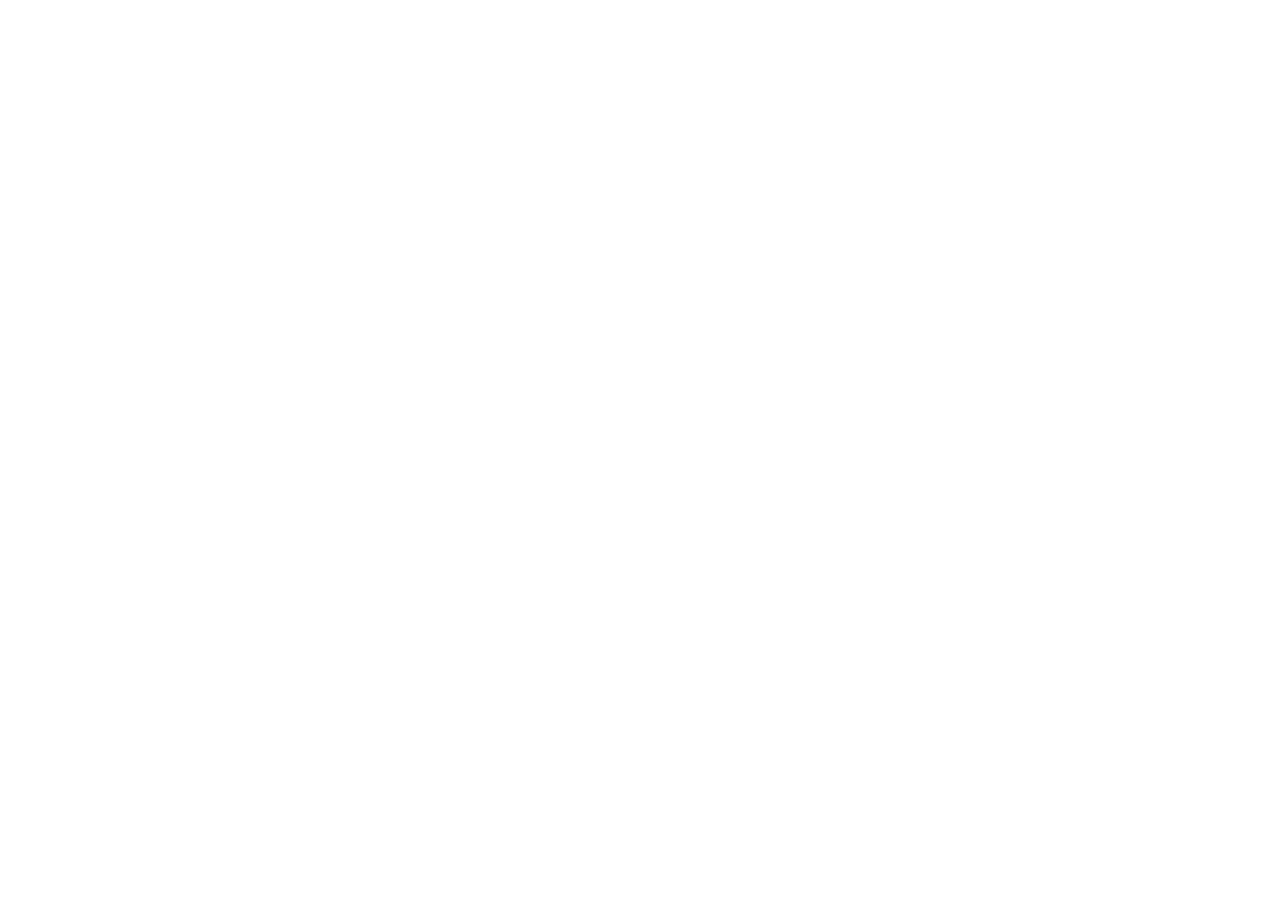
==== index.html @ 1501bc68 "Creación de carpeta y archivos" ====
<!DOCTYPE html>
<html lang="en" dir="ltr">
  <head>
    <meta charset="utf-8">
    <meta name="viewport" content="width=device-width,user-scalable=no,initial-scale=1.0">
    <link rel="stylesheet" href="css/estilos.css">
    <title></title>
  </head>
  <body>

  </body>
</html>
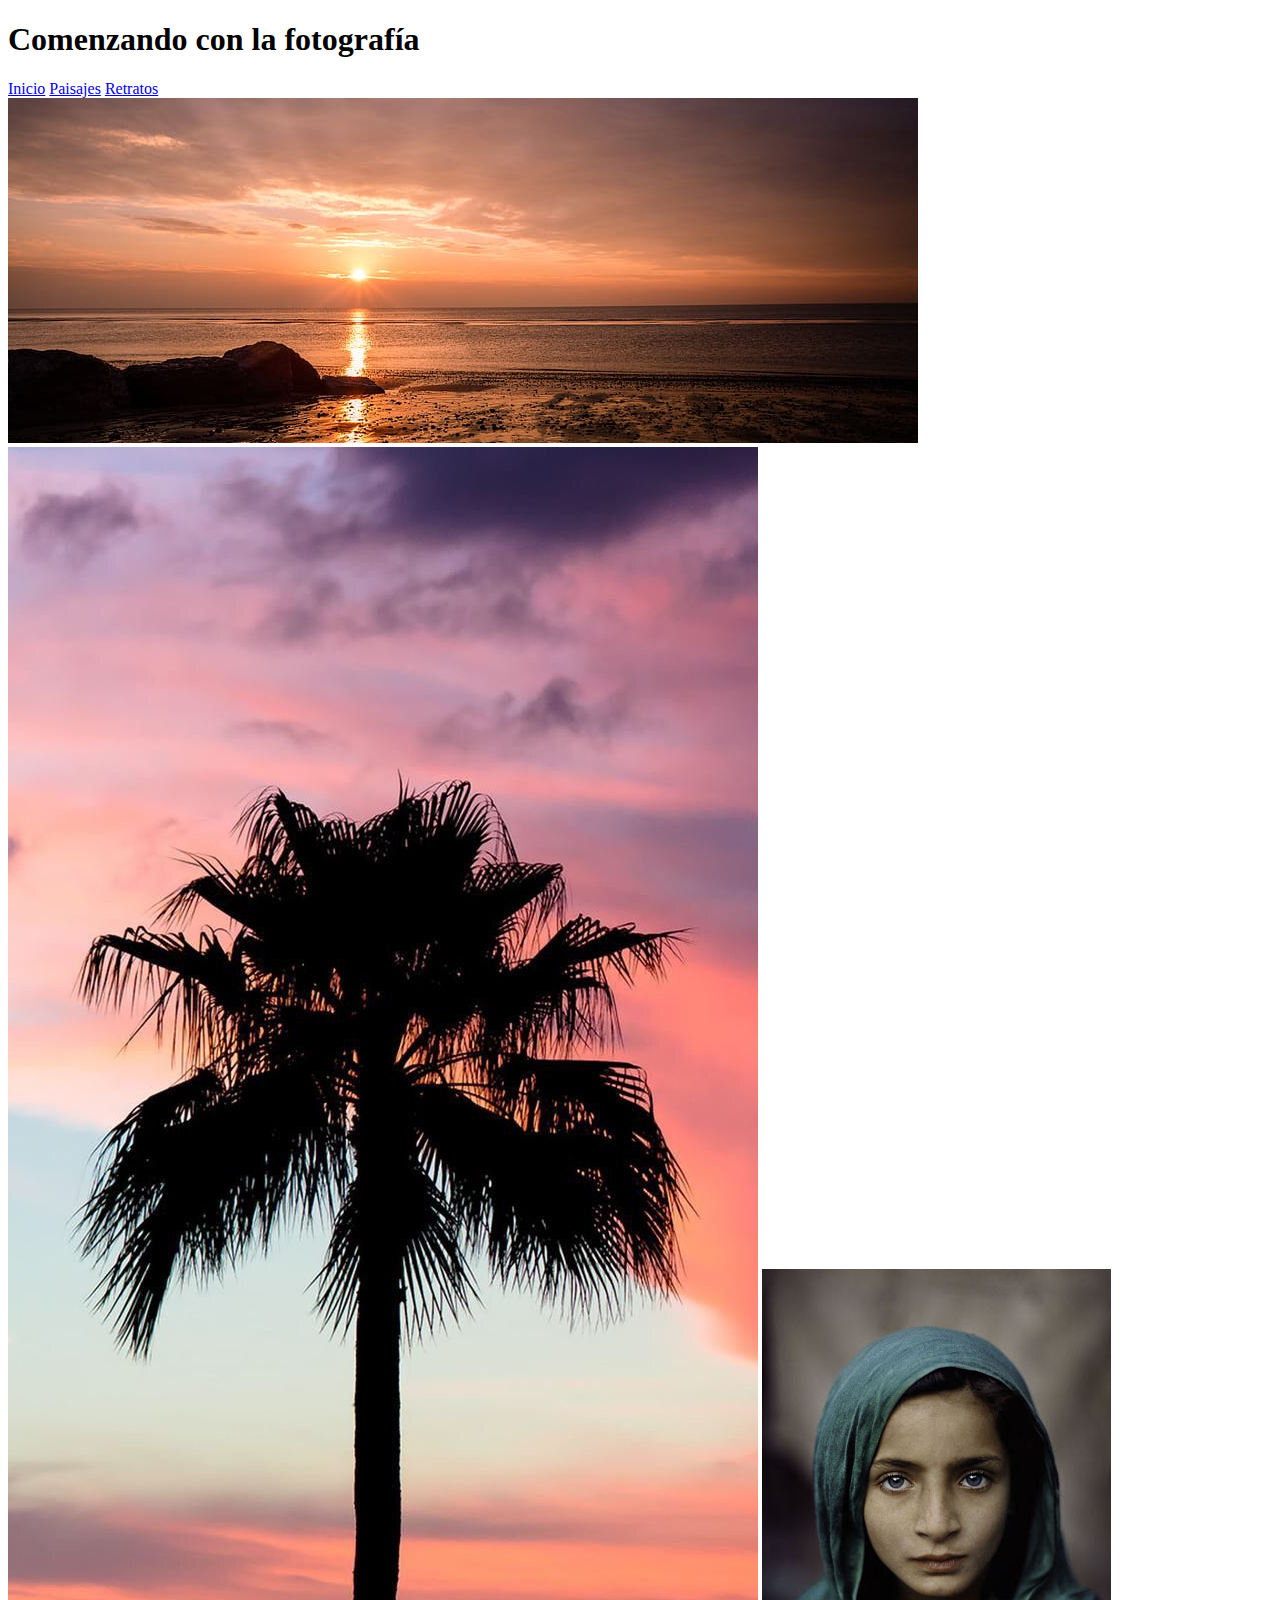
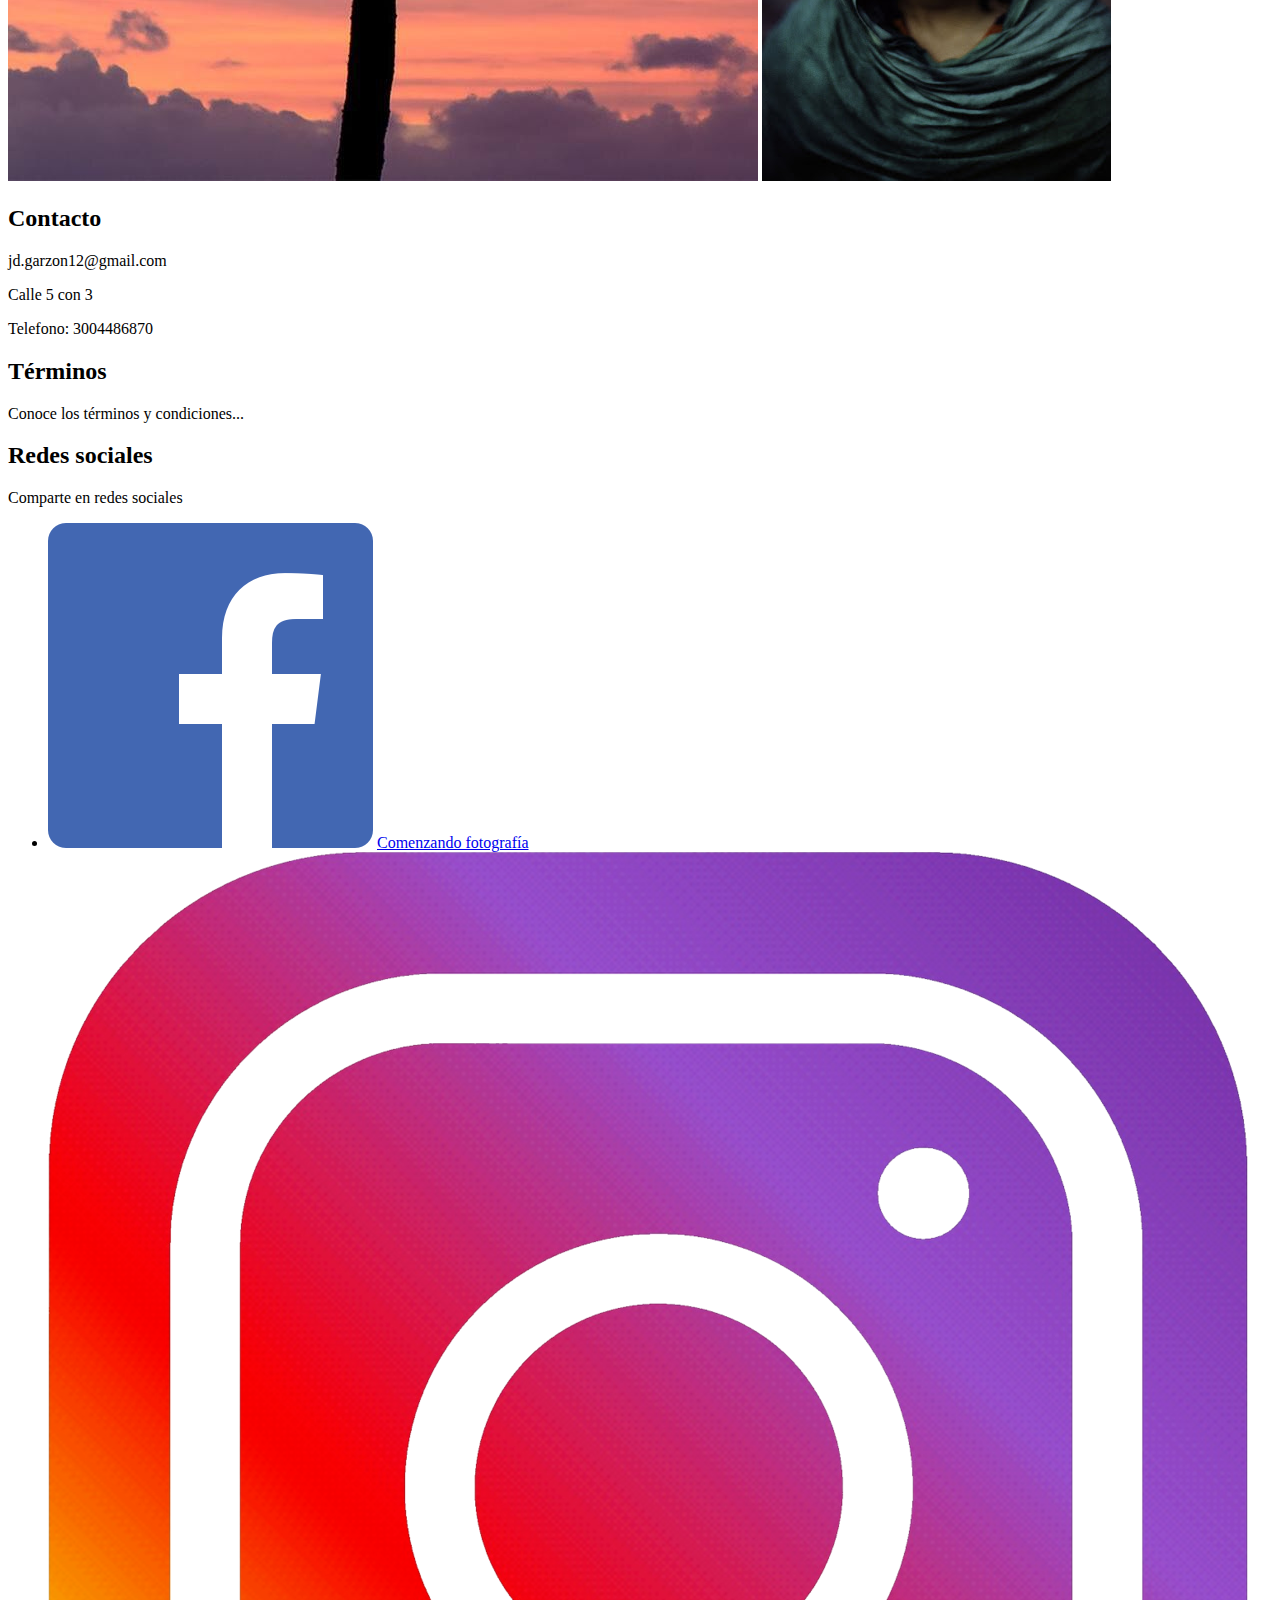
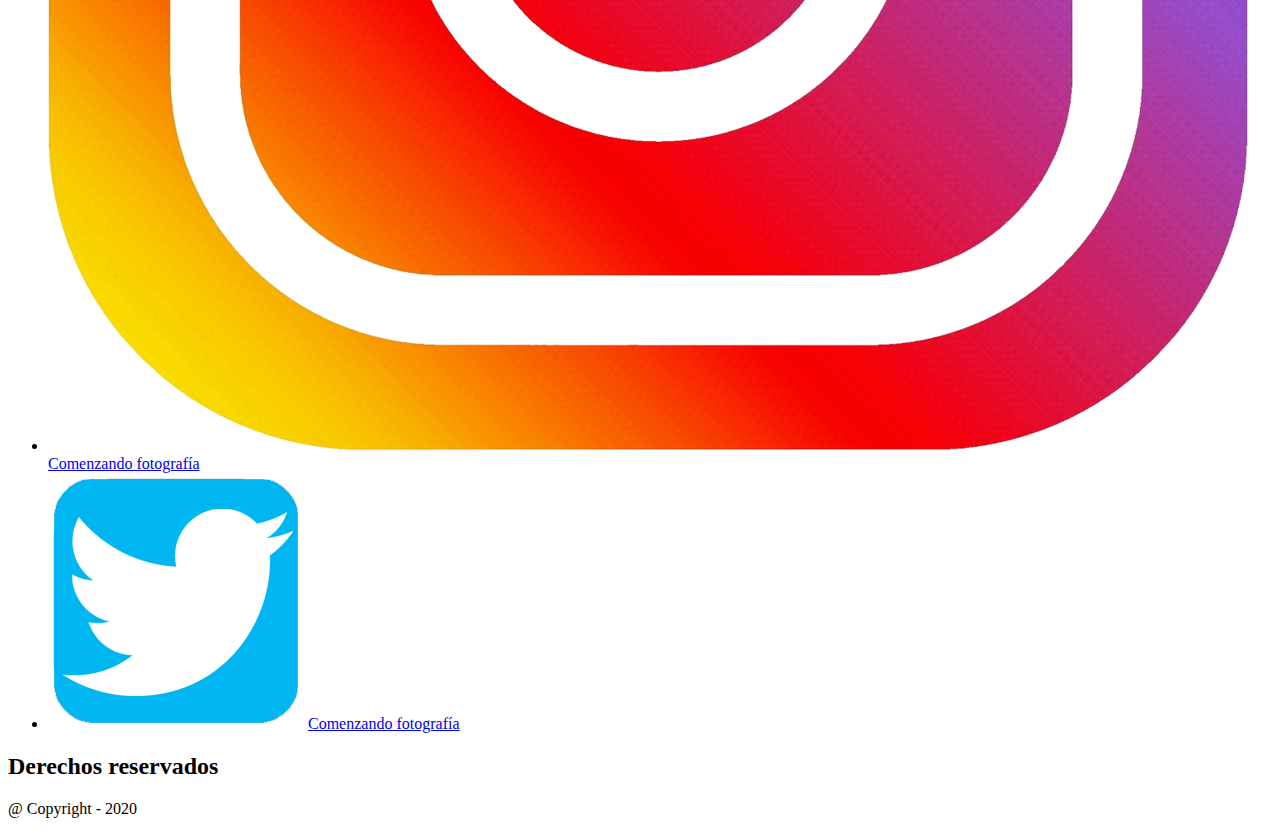
==== commit 1d2ae0ba: "html pagina principal" ====
--- a/index.html
+++ b/index.html
@@ -4,9 +4,75 @@
     <meta charset="utf-8">
     <meta name="viewport" content="width=device-width,user-scalable=no,initial-scale=1.0">
     <link rel="stylesheet" href="css/estilos.css">
-    <title></title>
+    <title>Comenzando con la fotografía</title>
   </head>
   <body>
 
+
+    <header>
+      <h1>Comenzando con la fotografía</h1>
+      <nav>
+        <a href="#">Inicio</a>
+        <a href="paisajes.html">Paisajes</a>
+        <a href="retratos.html">Retratos</a>
+      </nav>
+    </header>
+
+
+
+    <section>
+      <div class="">
+        <img src="img/paisaje1.jpg" id="paisaje1">
+      </div>
+      <div class="">
+        <img src="img/paisaje2.jpg" id="paisaje2">
+        <img src="img/retrato1.jpg" id="retrato1">
+      </div>
+    </section>
+
+
+
+    <footer>
+
+      <div class="">
+        <h2>Contacto</h2>
+        <p>jd.garzon12@gmail.com</p>
+        <p>Calle 5 con 3</p>
+        <p>Telefono: 3004486870</p>
+      </div>
+
+      <div class="">
+        <h2>Términos</h2>
+        <p>Conoce los términos y condiciones...</p>
+      </div>
+
+      <div class="">
+        <h2>Redes sociales</h2>
+        <p>Comparte en redes sociales</p>
+        <ul>
+          <li>
+            <img src="img/logo_facebook.png">
+            <a href="https://www.facebook.com/">Comenzando fotografía</a>
+          </li>
+          <li>
+            <img src="img/logo_instagram.png">
+            <a href="https://twitter.com/?lang=es">Comenzando fotografía</a>
+          </li>
+          <li>
+            <img src="img/logo_twitter.png">
+            <a href="https://www.instagram.com/?hl=es-la">Comenzando fotografía</a>
+          </li>
+        </ul>
+      </div>
+
+      <div class="">
+        <h2>Derechos reservados</h2>
+        <p>@ Copyright - 2020</p>
+      </div>
+      
+    </footer>
+
+
+
   </body>
 </html>
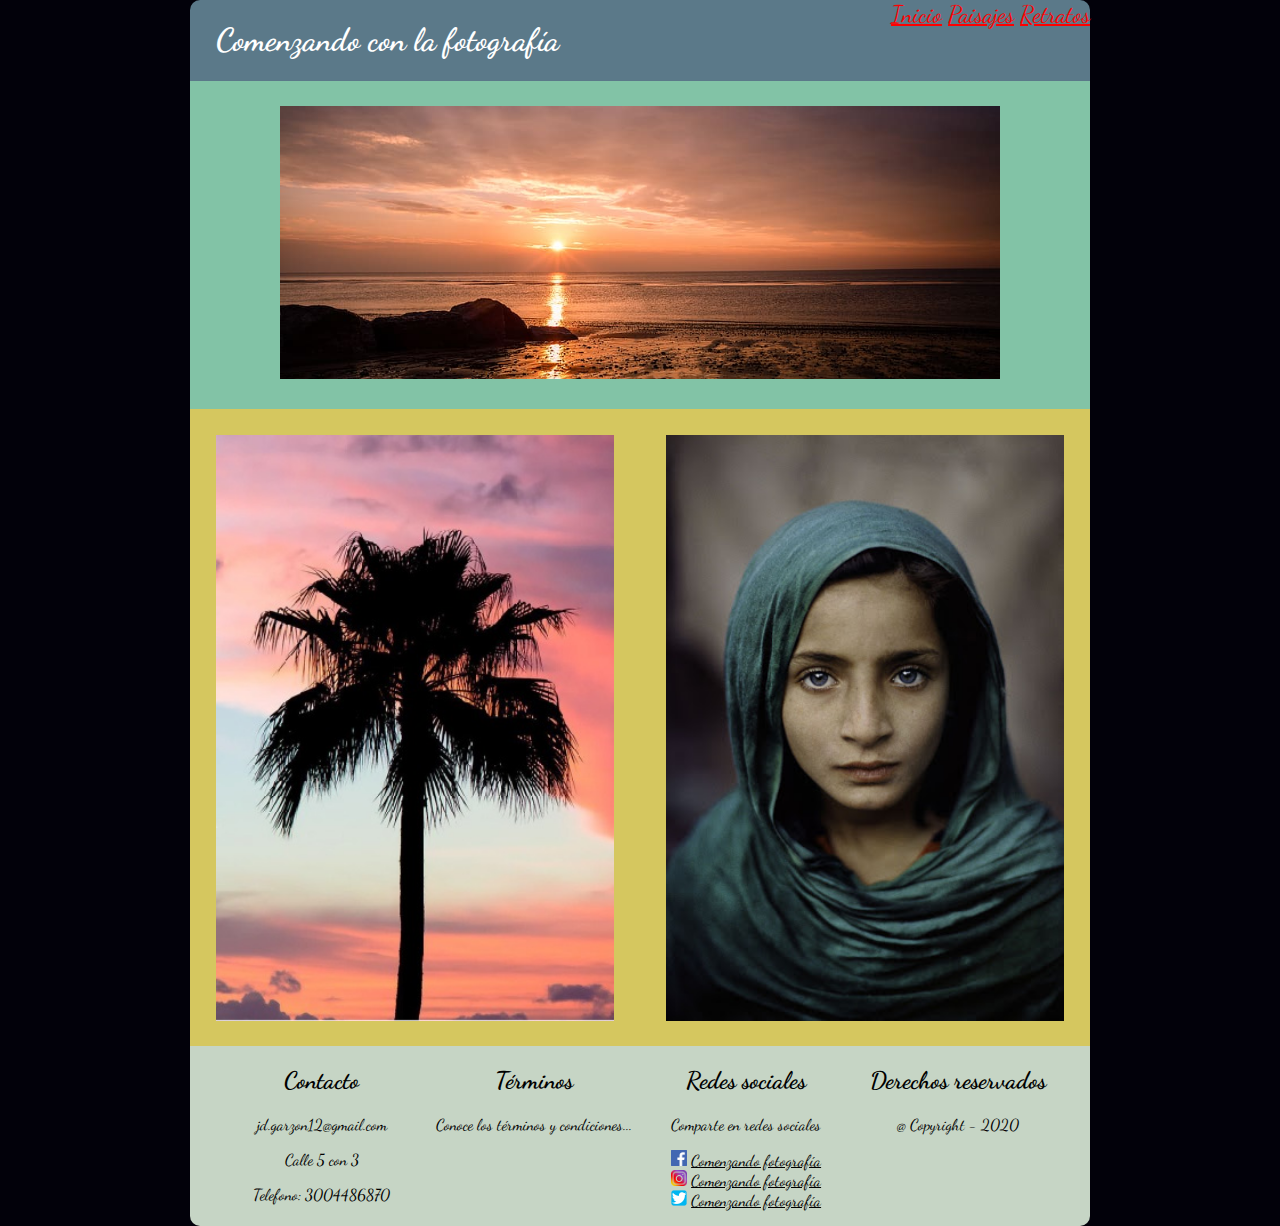
==== commit 75b9025c: "Diseño base pagina principal" ====
--- a/index.html
+++ b/index.html
@@ -3,76 +3,75 @@
   <head>
     <meta charset="utf-8">
     <meta name="viewport" content="width=device-width,user-scalable=no,initial-scale=1.0">
+    <link href="https://fonts.googleapis.com/css?family=Dancing+Script&display=swap" rel="stylesheet">
     <link rel="stylesheet" href="css/estilos.css">
     <title>Comenzando con la fotografía</title>
   </head>
   <body>
 
-
+  <div id="contenido" role="main">
     <header>
       <h1>Comenzando con la fotografía</h1>
       <nav>
-        <a href="#">Inicio</a>
-        <a href="paisajes.html">Paisajes</a>
-        <a href="retratos.html">Retratos</a>
+        <a href="index.html" target="_blank">Inicio</a>
+        <a href="paisajes.html" target="_blank">Paisajes</a>
+        <a href="retratos.html" target="_blank">Retratos</a>
       </nav>
     </header>
 
 
 
-    <section>
-      <div class="">
-        <img src="img/paisaje1.jpg" id="paisaje1">
-      </div>
-      <div class="">
-        <img src="img/paisaje2.jpg" id="paisaje2">
-        <img src="img/retrato1.jpg" id="retrato1">
-      </div>
-    </section>
+    <div class="imagen1">
+      <img src="img/paisaje1.jpg" id="paisaje1">
+    </div>
+
+    <div class="imagen2">
+      <img src="img/paisaje2.jpg" id="paisaje2">
+      <img src="img/retrato1.jpg" id="retrato1">
+    </div>
 
 
 
     <footer>
 
-      <div class="">
+      <div class="contacto">
         <h2>Contacto</h2>
         <p>jd.garzon12@gmail.com</p>
         <p>Calle 5 con 3</p>
         <p>Telefono: 3004486870</p>
       </div>
 
-      <div class="">
+      <div class="terminos">
         <h2>Términos</h2>
         <p>Conoce los términos y condiciones...</p>
       </div>
 
-      <div class="">
+      <div class="redessociales">
         <h2>Redes sociales</h2>
         <p>Comparte en redes sociales</p>
         <ul>
           <li>
             <img src="img/logo_facebook.png">
-            <a href="https://www.facebook.com/">Comenzando fotografía</a>
+            <a href="https://www.facebook.com/" target="_blank">Comenzando fotografía</a>
           </li>
           <li>
             <img src="img/logo_instagram.png">
-            <a href="https://twitter.com/?lang=es">Comenzando fotografía</a>
+            <a href="https://twitter.com/?lang=es" target="_blank">Comenzando fotografía</a>
           </li>
           <li>
             <img src="img/logo_twitter.png">
-            <a href="https://www.instagram.com/?hl=es-la">Comenzando fotografía</a>
+            <a href="https://www.instagram.com/?hl=es-la" target="_blank">Comenzando fotografía</a>
           </li>
         </ul>
       </div>
 
-      <div class="">
+      <div class="derechosreservados">
         <h2>Derechos reservados</h2>
         <p>@ Copyright - 2020</p>
       </div>
-      
+
     </footer>
 
-
-
-  </body>
+    </div>
+    </body>
 </html>
--- a/css/estilos.css
+++ b/css/estilos.css
@@ -0,0 +1,112 @@
+body
+{
+  width: 100%;
+  margin: 0px;
+  color: white;
+  font-family: 'Dancing Script', cursive;
+  background-color: #02010a;
+}
+a
+{
+  color: white;
+}
+
+#contenido
+{
+  width: 900px;
+  margin-left: auto;
+  margin-right: auto;
+  box-sizing: border-box;
+}
+
+
+
+
+header
+{
+  width: 100%;
+  background: #5b7989;
+  display: flex;
+  flex-direction: row;
+  border-radius: 10px 10px 0px 0px;
+}
+header h1
+{
+  font-size: 2em;
+  width: 50%;
+  margin-left: 2vw;
+}
+header nav
+{
+  font-size: 1.5em;
+  text-align: right;
+  width: 50%;
+}
+header nav a
+{
+  color: red;
+line-height: 100%;
+}
+
+
+
+
+.imagen1
+{
+  width: 100%;
+  background: #82c3a6;
+  text-align: center;
+}
+.imagen2
+{
+  width: 100%;
+  background: #d5c75f;
+  -webkit-display:flex;
+  display: flex;
+  flex-flow: row;
+}
+.imagen1 img
+{
+  width: 80%;
+  padding: 2vw;
+}
+.imagen2 img
+{
+  width: 50%;
+  padding: 2vw;
+}
+
+
+
+
+footer
+{
+  color: black;
+  background: #C6d5c5;
+  border-radius: 0px 0px 10px 10px;
+  -webkit-display:flex;
+  display: flex;
+  flex-flow: row;
+  padding: 0 2vw;
+}
+footer ul
+{
+  padding: 0;
+}
+footer li
+{
+  list-style: none;
+}
+footer div
+{
+  width: 25%;
+  text-align: center;
+}
+footer a
+{
+  color: black;
+}
+.redessociales img
+{
+  width: 1em;
+}
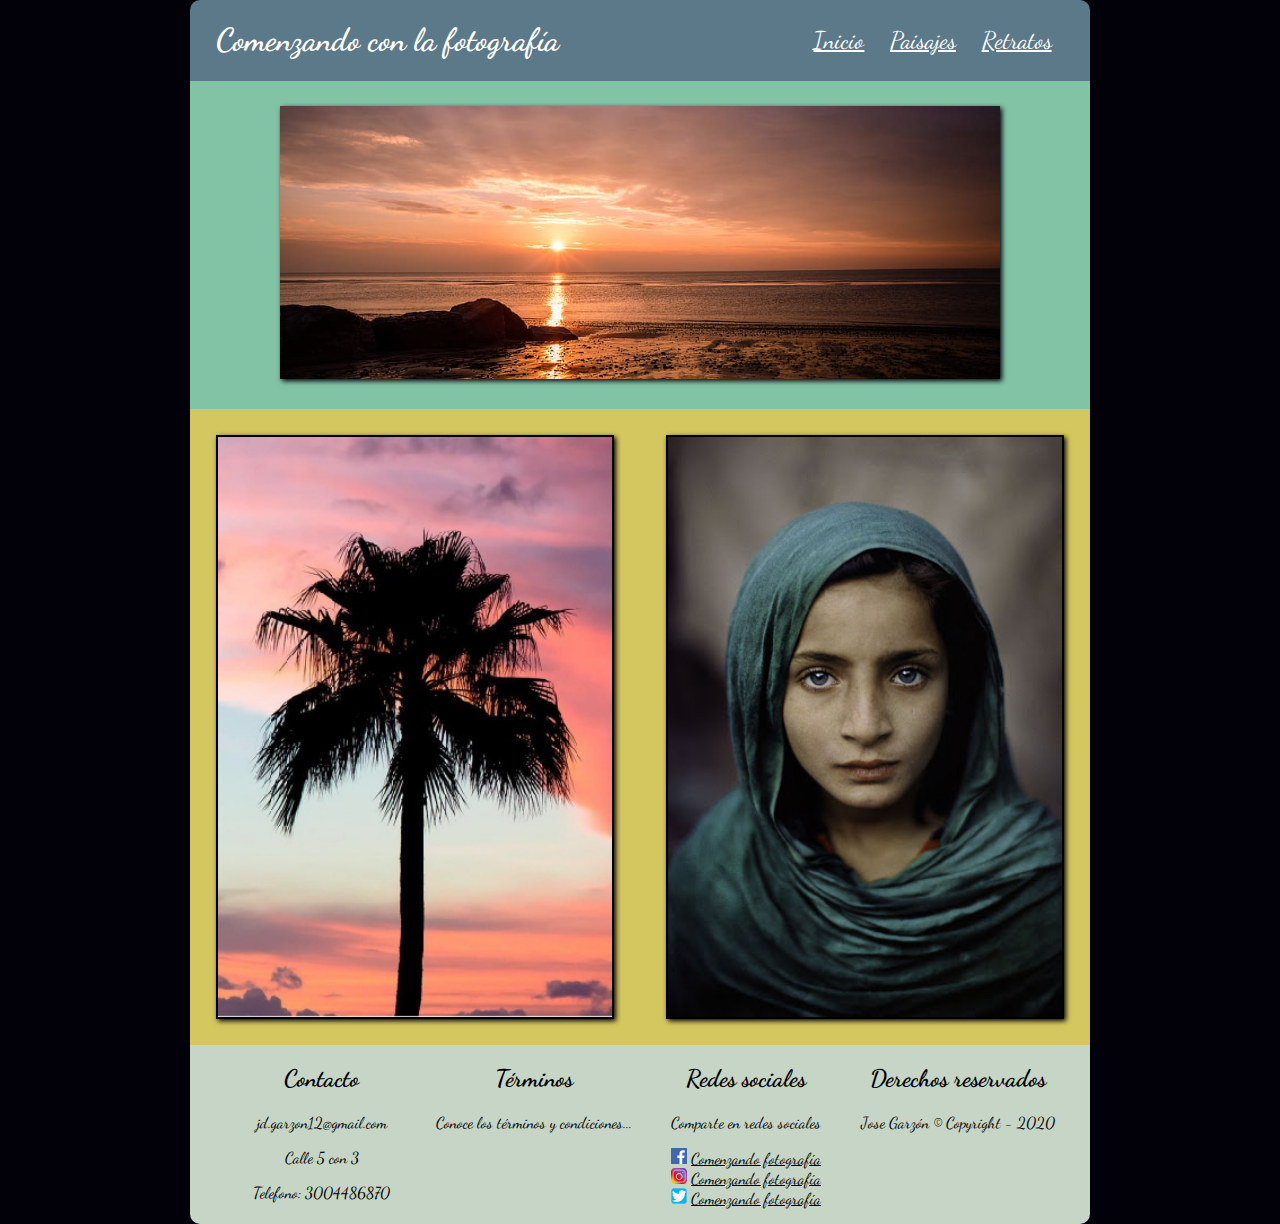
==== commit 3cd68f21: "Paginas paisajes y retratos" ====
--- a/index.html
+++ b/index.html
@@ -67,7 +67,7 @@
 
       <div class="derechosreservados">
         <h2>Derechos reservados</h2>
-        <p>@ Copyright - 2020</p>
+        <p>Jose Garzón © Copyright - 2020</p>
       </div>
 
     </footer>
--- a/css/estilos.css
+++ b/css/estilos.css
@@ -20,36 +20,53 @@
 }
 
 
-
+/*Estilos de header*/
 
 header
 {
   width: 100%;
   background: #5b7989;
-  display: flex;
-  flex-direction: row;
   border-radius: 10px 10px 0px 0px;
+  display: -webkit-flex;
+  display: -ms-flexbox;
+  display: flex;
+  justify-content: space-between;
+  animation-name: rebote;
+  animation-duration: 2s;
 }
 header h1
 {
   font-size: 2em;
-  width: 50%;
   margin-left: 2vw;
 }
 header nav
 {
   font-size: 1.5em;
-  text-align: right;
-  width: 50%;
+  margin-right: 2vw;
+  display: -webkit-flex;
+  display: -ms-flexbox;
+  display: flex;
+  align-items: center;
 }
 header nav a
 {
-  color: red;
-line-height: 100%;
-}
-
-
-
+  margin: 1vw;
+}
+@-webkit-keyframes rebote
+{
+  0%{
+    margin-top: 150%;
+  }
+  60%{
+    margin-top: -5%;
+  }
+  100%{
+    margin-top: 0%;
+  }
+}
+
+
+/*Estilos de cuerpo*/
 
 .imagen1
 {
@@ -61,30 +78,65 @@
 {
   width: 100%;
   background: #d5c75f;
-  -webkit-display:flex;
+  display: -webkit-flex;
+  display: -ms-flexbox;
   display: flex;
   flex-flow: row;
 }
 .imagen1 img
 {
   width: 80%;
-  padding: 2vw;
+  margin: 2vw;
+  padding: 0;
+  box-shadow: 2px 2px 5px #02010a;
 }
 .imagen2 img
 {
   width: 50%;
-  padding: 2vw;
-}
-
-
-
+  margin: 2vw;
+  padding: 0;
+  border: 2px solid black;
+  box-shadow: 2px 2px 5px #02010a;
+}
+#paisaje2:hover
+{
+  animation-name: paisaje2;
+  animation-duration: 2s;
+}
+#retrato1:hover
+{
+  animation-name: retrato1;
+  animation-duration: 2s;
+}
+@-webkit-keyframes paisaje2
+{
+  from{
+    transform: rotate(0deg);
+  }
+  to{
+    transform: rotate(10deg);
+  }
+}
+@-webkit-keyframes retrato1
+{
+  from{
+    transform: translate(0);
+  }
+  to{
+    transform: translate(20px, -5px);
+  }
+}
+
+
+/*Estilos del footer*/
 
 footer
 {
   color: black;
   background: #C6d5c5;
   border-radius: 0px 0px 10px 10px;
-  -webkit-display:flex;
+  display: -webkit-flex;
+  display: -ms-flexbox;
   display: flex;
   flex-flow: row;
   padding: 0 2vw;
@@ -92,6 +144,10 @@
 footer ul
 {
   padding: 0;
+  display: -webkit-flex;
+  display: -ms-flexbox;
+  display: flex;
+  flex-flow: column;
 }
 footer li
 {
@@ -109,4 +165,53 @@
 .redessociales img
 {
   width: 1em;
-}
+  margin: 0;
+  padding: 0;
+}
+
+/* estilo de los links*/
+
+header a:dir(index.html)
+{
+  text-decoration: none;
+}
+
+
+
+/*Elementos especificos de Pagina de paisajes*/
+
+
+#fotospaisajes
+{
+  box-sizing: border-box;
+  display: -webkit-flex;
+  display: -ms-flexbox;
+  display: flex;
+  flex-wrap: wrap;
+}
+.pagfotospaisajes
+{
+  background: #d5c75f;
+  padding: 2vw;
+}
+div img
+{
+  box-sizing: border-box;
+  padding: 2vw;
+  width: 33%;
+}
+.img1
+{
+  -webkit-filter: blur(10px);
+  filter: blur(10px);
+}
+.img2, .img4, .img6
+{
+  -webkit-filter: grayscale(100%);
+  filter: grayscale(100%);
+}
+.img3
+{
+  -webkit-filter: sepia(90%);
+  filter: sepia(90%);
+}
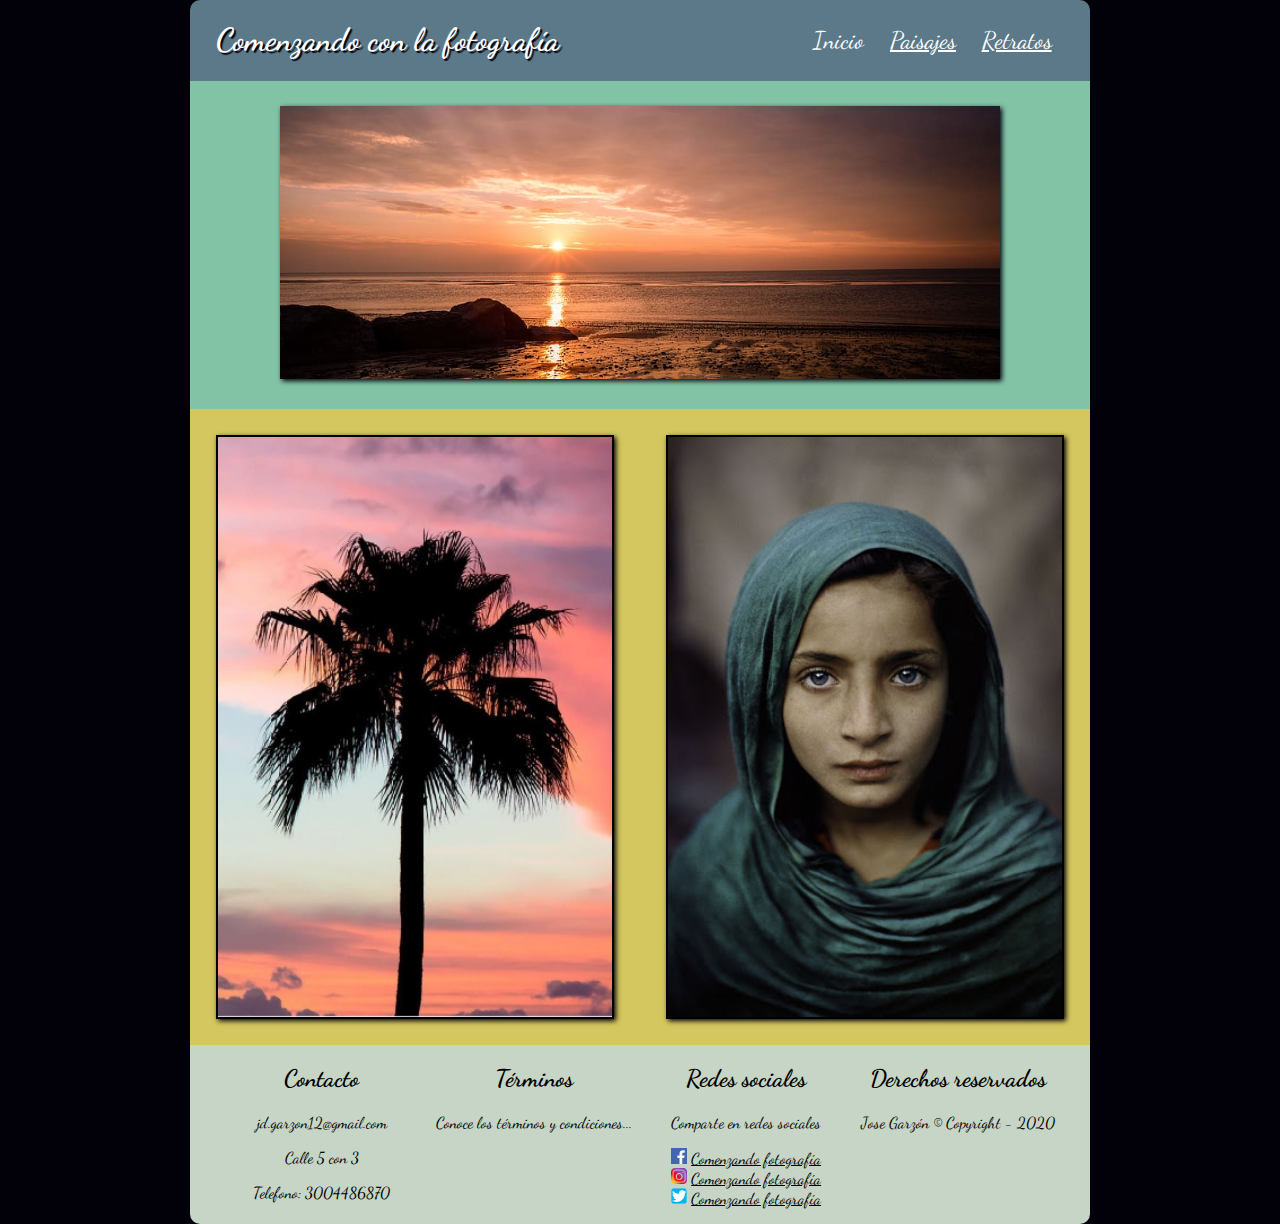
==== commit c5d27966: "terminé la página, guardo para optimizarla para dispositivos moviles" ====
--- a/index.html
+++ b/index.html
@@ -13,7 +13,7 @@
     <header>
       <h1>Comenzando con la fotografía</h1>
       <nav>
-        <a href="index.html" target="_blank">Inicio</a>
+        <a href="index.html" target="_blank" id="link1">Inicio</a>
         <a href="paisajes.html" target="_blank">Paisajes</a>
         <a href="retratos.html" target="_blank">Retratos</a>
       </nav>
--- a/css/estilos.css
+++ b/css/estilos.css
@@ -38,6 +38,7 @@
 {
   font-size: 2em;
   margin-left: 2vw;
+  text-shadow: 2px 2px 1px #02010a;
 }
 header nav
 {
@@ -169,17 +170,30 @@
   padding: 0;
 }
 
+
+
+
+
 /* estilo de los links*/
 
-header a:dir(index.html)
+#link1
 {
   text-decoration: none;
 }
-
-
-
-/*Elementos especificos de Pagina de paisajes*/
-
+#link2
+{
+  text-decoration: none;
+}
+#link3
+{
+  text-decoration: none;
+}
+
+
+
+
+
+/*Elementos especificos de Pagina de paisajes y retratos*/
 
 #fotospaisajes
 {
@@ -215,3 +229,14 @@
   -webkit-filter: sepia(90%);
   filter: sepia(90%);
 }
+
+
+
+
+
+/*Estilos para dispositivo movil*/
+
+@media (max-width: 900px)
+{
+  
+}
